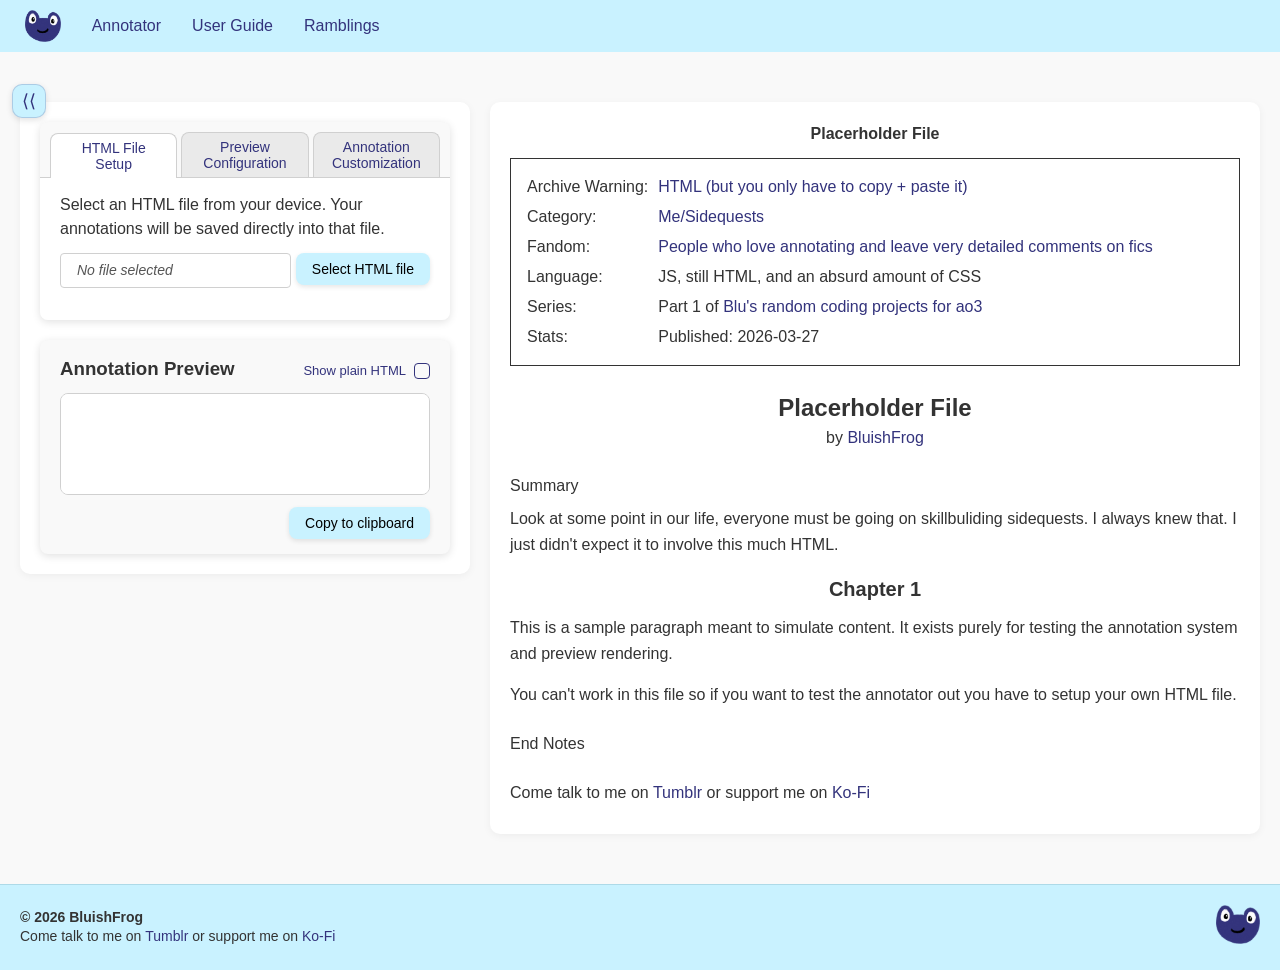
==== annotator.html @ 4dcbe4e1 "button fixed size" ====
<!DOCTYPE html>
<html lang="en">

<head>
    <div id="head-placeholder"></div>
    <script src="js/loadComponents.js"></script>
</head>

<body>

    <div class="page-wrapper">

        <!-- NAV -->
        <div id="nav-placeholder"></div>


        <!-- MAIN CONTENT -->
        <main class="main-content">

            <div class="collapse-button">
                <button class="collapse-toggle" onclick="toggleBuilderPanel()">
                    ⟨⟨
                </button>
            </div>

            <!-- Split Screen for preview -->
            <div class="level1-container">

                <!-- left side of builder, where the upload confg and annot preview is -->
                <div class="level1-section builder-panel">

                    <div class="level2-container">

                        <div class="level2-card tabbed-card">

                            <!-- Desktop dropdown (hidden on smaller screens)-->
                            <div class="tab-header">
                                <button class="tab-button active" onclick="switchTab(event, 'tab-html')">
                                    HTML File Setup
                                </button>
                                <button class="tab-button" onclick="switchTab(event, 'tab-preview')">
                                    Preview Configuration
                                </button>
                                <button class="tab-button" onclick="switchTab(event, 'tab-annot')">
                                    Annotation Customization
                                </button>
                            </div>

                            <!-- Mobile dropdown (only visible on small screens) -->
                            <div class="tab-dropdown">
                                <select onchange="switchTabSelect(this)">
                                    <option value="tab-html">HTML file to annotate</option>
                                    <option value="tab-preview">Preview Configurations</option>
                                    <option value="tab-annot">Annotation Configurations</option>
                                </select>
                            </div>

                            <!-- Tab Content -->
                            <div class="tab-content">

                                <div id="tab-html" class="tab-pane active">
                                    <p>Select an HTML file from your device. Your annotations will be saved directly
                                        into that file.</p>
                                    <div class="preview-plus-button">
                                        <div class="container-file-preview">
                                            <div class="file-preview" id="HTMLFile">
                                                No file selected
                                            </div>
                                        </div>
                                        <div class="file-actions">
                                            <button onclick="assignHTMLFile()">Select HTML file</button>
                                        </div>
                                    </div>
                                </div>

                                <div id="tab-preview" class="tab-pane">
                                    <p>Placeholder for preview configurations.</p>
                                </div>

                                <div id="tab-annot" class="tab-pane">
                                    <p>Define how annotations should be rendered.</p>

                                    // option to include meta data, default:not selected

                                    // option to include chapter title, default: selected

                                    <textarea id="annotation-template"
                                        style="width:100%; height:180px;"><p><q>{quoted_text}</q><br>--- {annotation_text}</p></textarea>
                                    <small>Placeholders you can use: {quoted_text}, {annotation_text}</small>

                                    // button to save format

                                </div>

                            </div>
                        </div>

                        <div class="level2-card">

                            <div class="annot-preview-header">
                                <h3>Annotation Preview</h3>

                                <label class="annot-toggle">
                                    <span>Show plain HTML</span>
                                    <input type="checkbox" id="annot-preview-mode-toggle">
                                </label>
                            </div>

                            <div class="annot-preview-container">
                                <div class="annot-preview-card">
                                    <div id="annot-preview-frame" class="annot-preview-frame"></div>
                                </div>
                            </div>

                            <div class="annot-preview-button">
                                <button onclick="copyToClipboard()">Copy to clipboard</button>
                            </div>

                        </div>

                    </div>
                </div>

                <!-- right side of annotator, where the preview is -->
                <div class="level1-section">
                    <div id="preview-frame" class="preview-frame"></div>
                </div>

                <div id="annotation-popover" class="annotation-popover hidden">
                    <textarea id="annotation-input" placeholder="Write annotation..."></textarea>
                    <div class="annotation-actions">
                        <button id="annotation-cancel">Cancel</button>
                        <button id="annotation-save">Save</button>
                        <button id="annotation-delete">Delete</button>
                    </div>
                </div>

            </div>

        </main>


        <!-- FOOTER -->
        <div id="footer-placeholder"></div>

    </div>

    <!-- SCRIPTS -->
    <script src="js/annotate.js"></script>
    <script src="js/fileManager.js"></script>
    <script src="js/layout.js"></script>
    <script src="js/loadComponents.js"></script>
    <script src="js/loadPlaceholderPreview.js"></script>
    <script src="js/toast.js"></script>

</body>

</html>
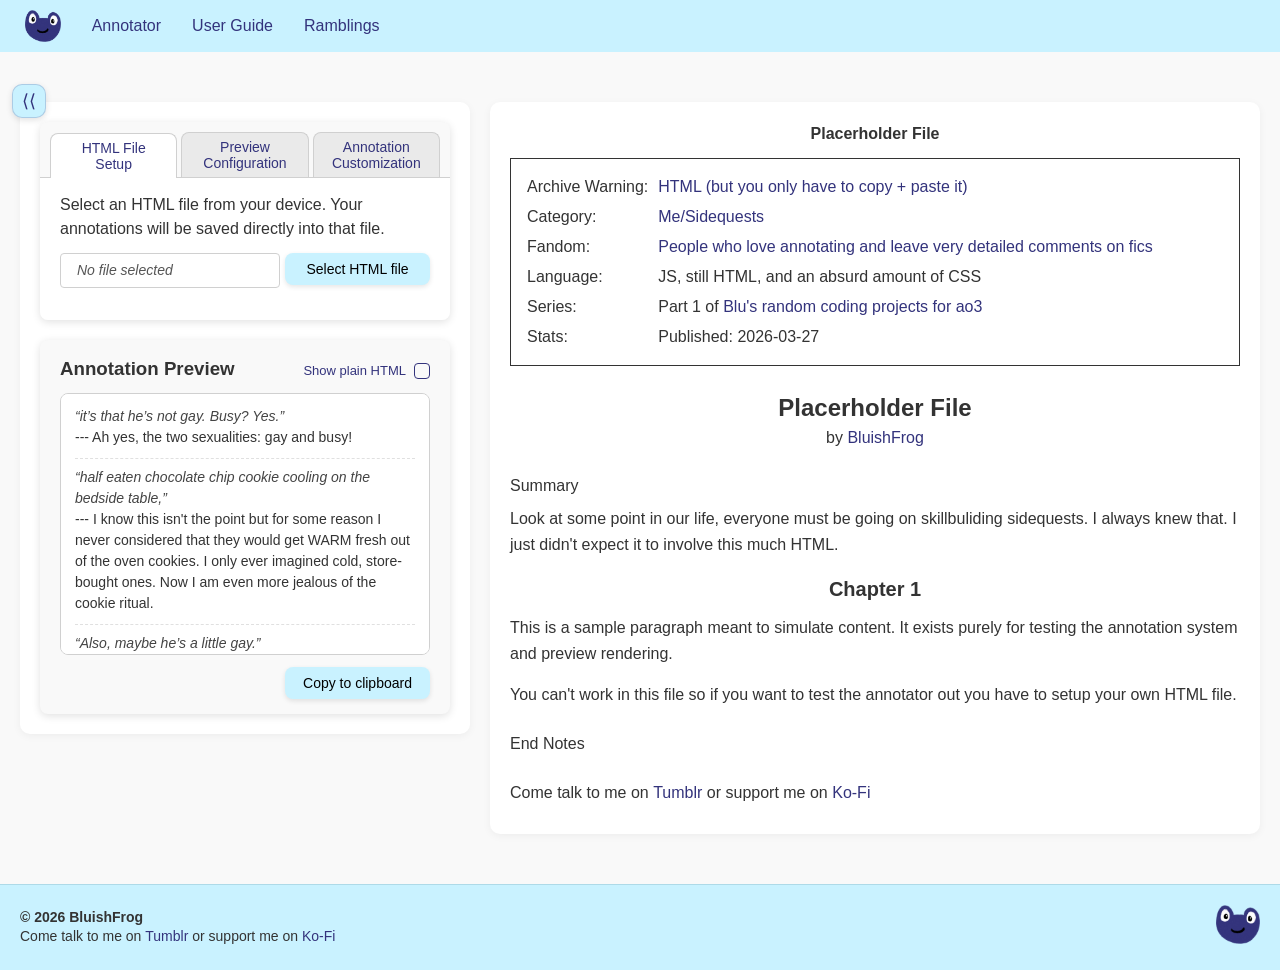
==== commit a39d1901: "annotation preview testing" ====
--- a/annotator.html
+++ b/annotator.html
@@ -147,8 +147,10 @@
 
     <!-- SCRIPTS -->
     <script src="js/annotate.js"></script>
+    <script src="js/annotationpreview.js"></script>
     <script src="js/fileManager.js"></script>
     <script src="js/layout.js"></script>
+    <script src="js/loadAnnotPreviewTest.js"></script>
     <script src="js/loadComponents.js"></script>
     <script src="js/loadPlaceholderPreview.js"></script>
     <script src="js/toast.js"></script>
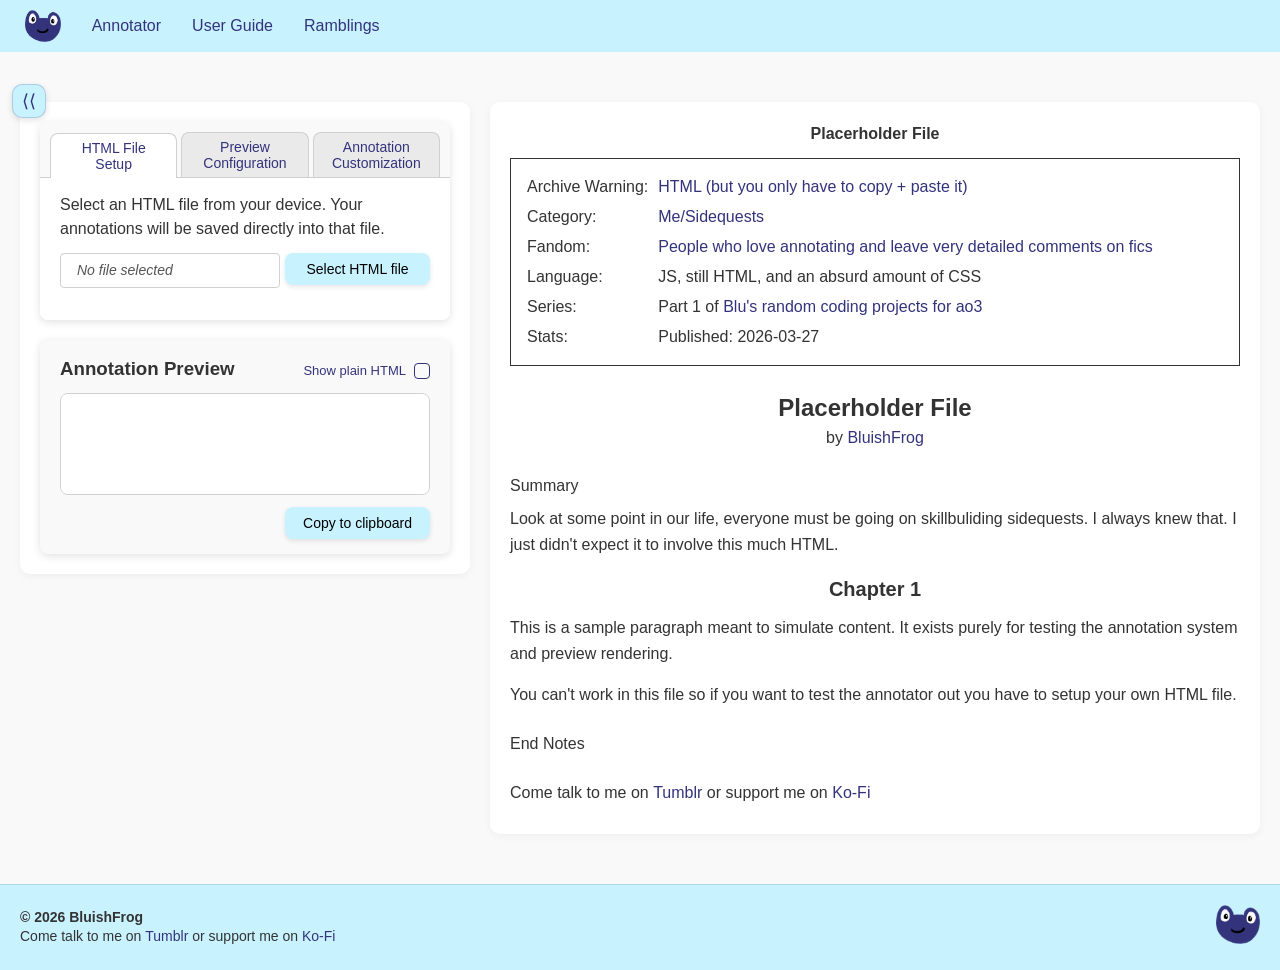
==== commit 11583ce3: "test function logic annotlist" ====
--- a/annotator.html
+++ b/annotator.html
@@ -150,7 +150,6 @@
     <script src="js/annotationpreview.js"></script>
     <script src="js/fileManager.js"></script>
     <script src="js/layout.js"></script>
-    <script src="js/loadAnnotPreviewTest.js"></script>
     <script src="js/loadComponents.js"></script>
     <script src="js/loadPlaceholderPreview.js"></script>
     <script src="js/toast.js"></script>
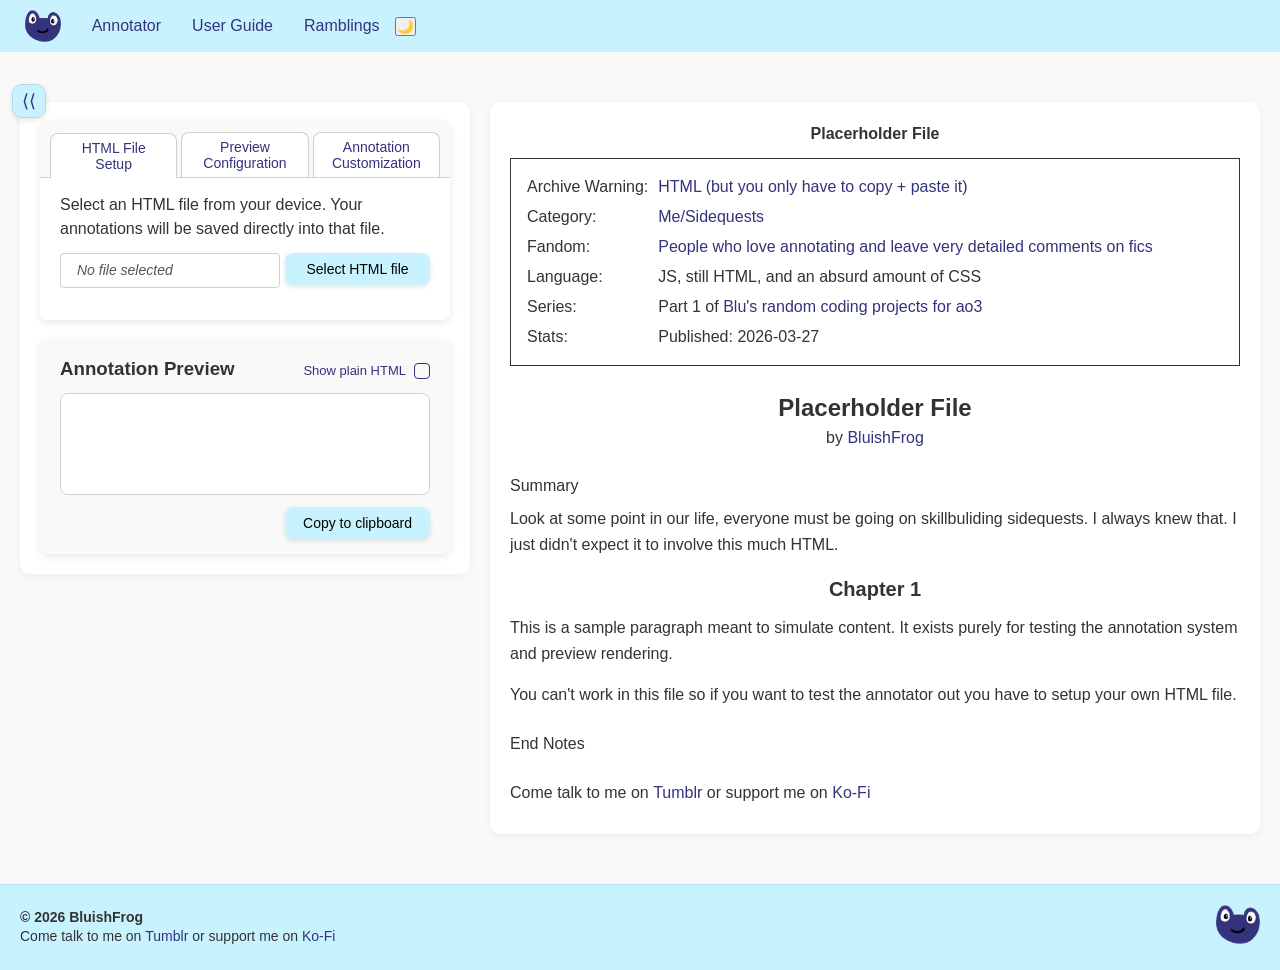
==== commit 0c217993: "added light / dark mode + plus some other things I think?" ====
--- a/annotator.html
+++ b/annotator.html
@@ -74,21 +74,20 @@
                                 </div>
 
                                 <div id="tab-preview" class="tab-pane">
-                                    <p>Placeholder for preview configurations.</p>
+                                    <p>Placeholder for preview configurations. Maybe coming soon, maybe coming never,
+                                        who knows.</p>
                                 </div>
 
                                 <div id="tab-annot" class="tab-pane">
-                                    <p>Define how annotations should be rendered.</p>
 
-                                    // option to include meta data, default:not selected
-
-                                    // option to include chapter title, default: selected
+                                    <p>Define how annotations should be formatted. This will affect all annotations (but
+                                        not the source file). You can use any basic html format.</p>
+                                    <p>Placeholders you can use: {quoted_text}, {annotation_text}</p>
 
                                     <textarea id="annotation-template"
                                         style="width:100%; height:180px;"><p><q>{quoted_text}</q><br>--- {annotation_text}</p></textarea>
-                                    <small>Placeholders you can use: {quoted_text}, {annotation_text}</small>
-
-                                    // button to save format
+                                    <small>The formatting of all your annotations will be updated as soon as you
+                                        add/edit any annotation.</small>
 
                                 </div>
 
@@ -147,11 +146,12 @@
 
     <!-- SCRIPTS -->
     <script src="js/annotate.js"></script>
-    <script src="js/annotationpreview.js"></script>
     <script src="js/fileManager.js"></script>
     <script src="js/layout.js"></script>
+    <script src="js/loadAnnotPreview.js"></script>
     <script src="js/loadComponents.js"></script>
     <script src="js/loadPlaceholderPreview.js"></script>
+    <script src="js/theme.js"></script>
     <script src="js/toast.js"></script>
 
 </body>
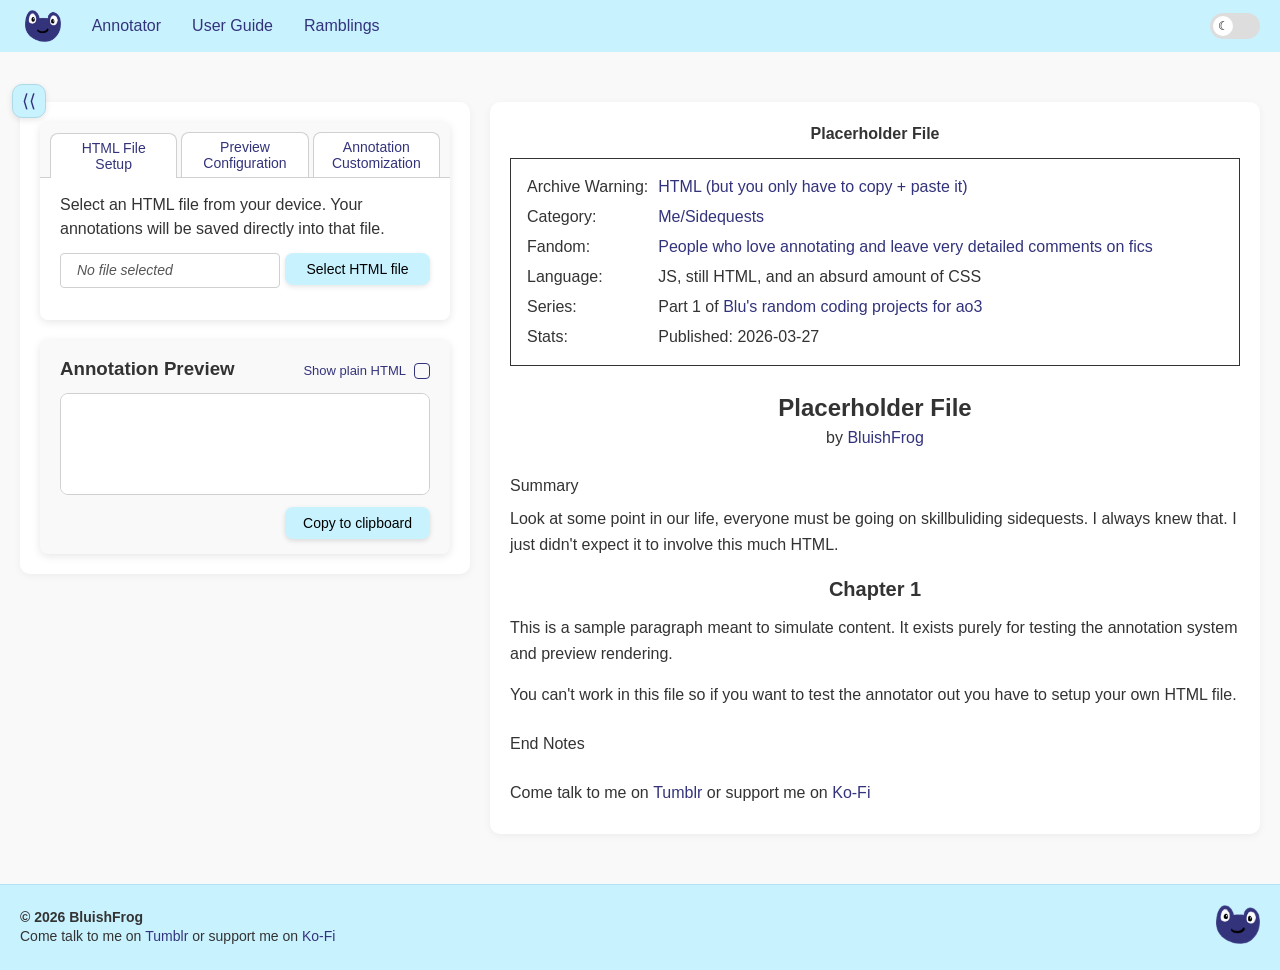
==== commit 8cfe79ae: "small changes order of devlog items, instant update annots when custom format changed" ====
--- a/annotator.html
+++ b/annotator.html
@@ -86,8 +86,6 @@
 
                                     <textarea id="annotation-template"
                                         style="width:100%; height:180px;"><p><q>{quoted_text}</q><br>--- {annotation_text}</p></textarea>
-                                    <small>The formatting of all your annotations will be updated as soon as you
-                                        add/edit any annotation.</small>
 
                                 </div>
 
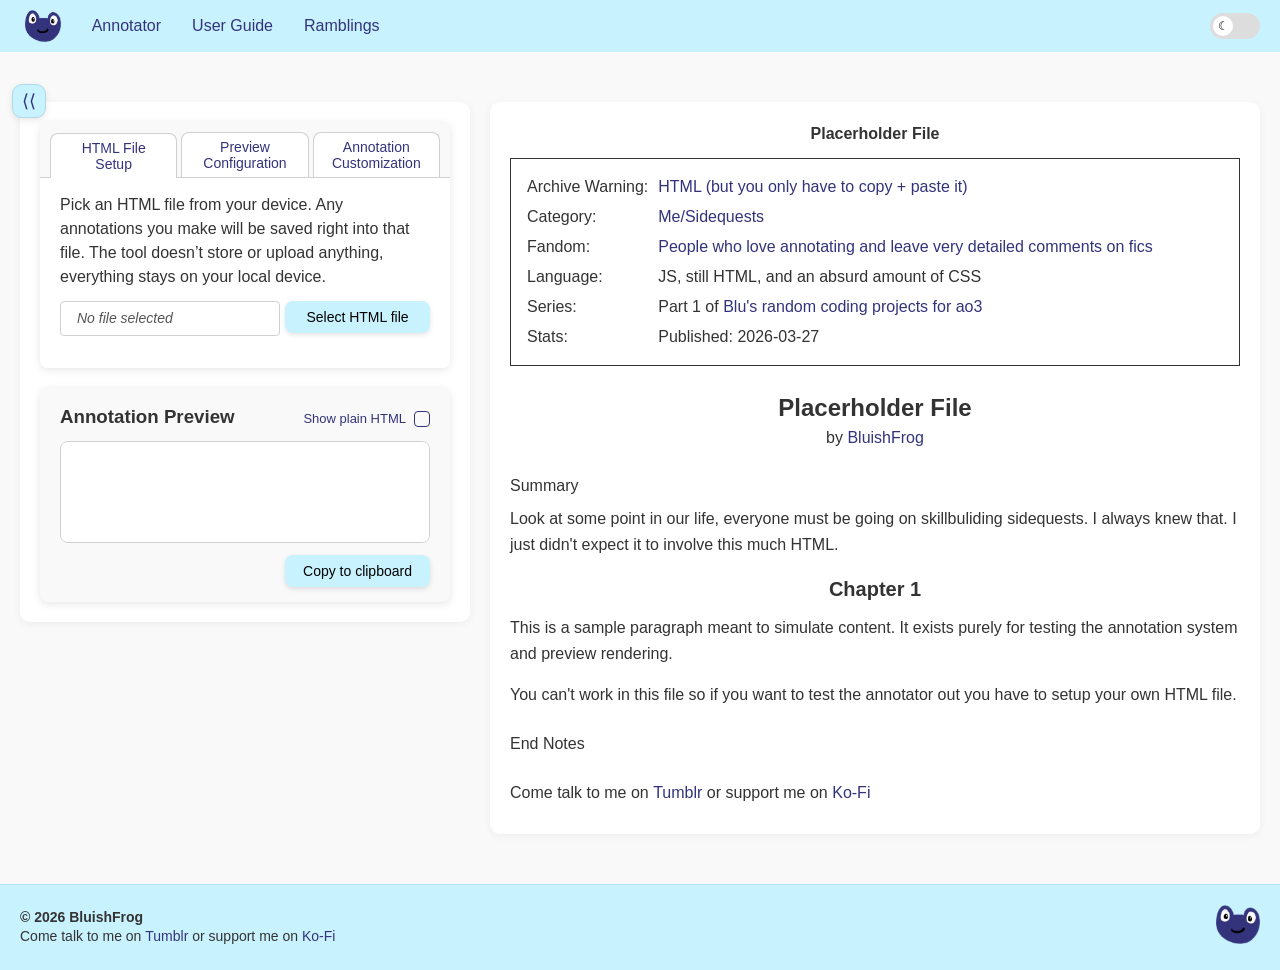
==== commit c4e256dc: "more minor adjustements" ====
--- a/annotator.html
+++ b/annotator.html
@@ -33,7 +33,7 @@
 
                         <div class="level2-card tabbed-card">
 
-                            <!-- Desktop dropdown (hidden on smaller screens)-->
+                            <!-- Desktop dropdown -->
                             <div class="tab-header">
                                 <button class="tab-button active" onclick="switchTab(event, 'tab-html')">
                                     HTML File Setup
@@ -46,7 +46,7 @@
                                 </button>
                             </div>
 
-                            <!-- Mobile dropdown (only visible on small screens) -->
+                            <!-- Mobile dropdown -->
                             <div class="tab-dropdown">
                                 <select onchange="switchTabSelect(this)">
                                     <option value="tab-html">HTML file to annotate</option>
@@ -59,8 +59,9 @@
                             <div class="tab-content">
 
                                 <div id="tab-html" class="tab-pane active">
-                                    <p>Select an HTML file from your device. Your annotations will be saved directly
-                                        into that file.</p>
+                                    <p>Pick an HTML file from your device. Any annotations you make will be saved right
+                                        into that file. The tool doesn’t store or upload anything, everything stays on
+                                        your local device.</p>
                                     <div class="preview-plus-button">
                                         <div class="container-file-preview">
                                             <div class="file-preview" id="HTMLFile">
@@ -148,7 +149,6 @@
     <script src="js/layout.js"></script>
     <script src="js/loadAnnotPreview.js"></script>
     <script src="js/loadComponents.js"></script>
-    <script src="js/loadPlaceholderPreview.js"></script>
     <script src="js/theme.js"></script>
     <script src="js/toast.js"></script>
 
